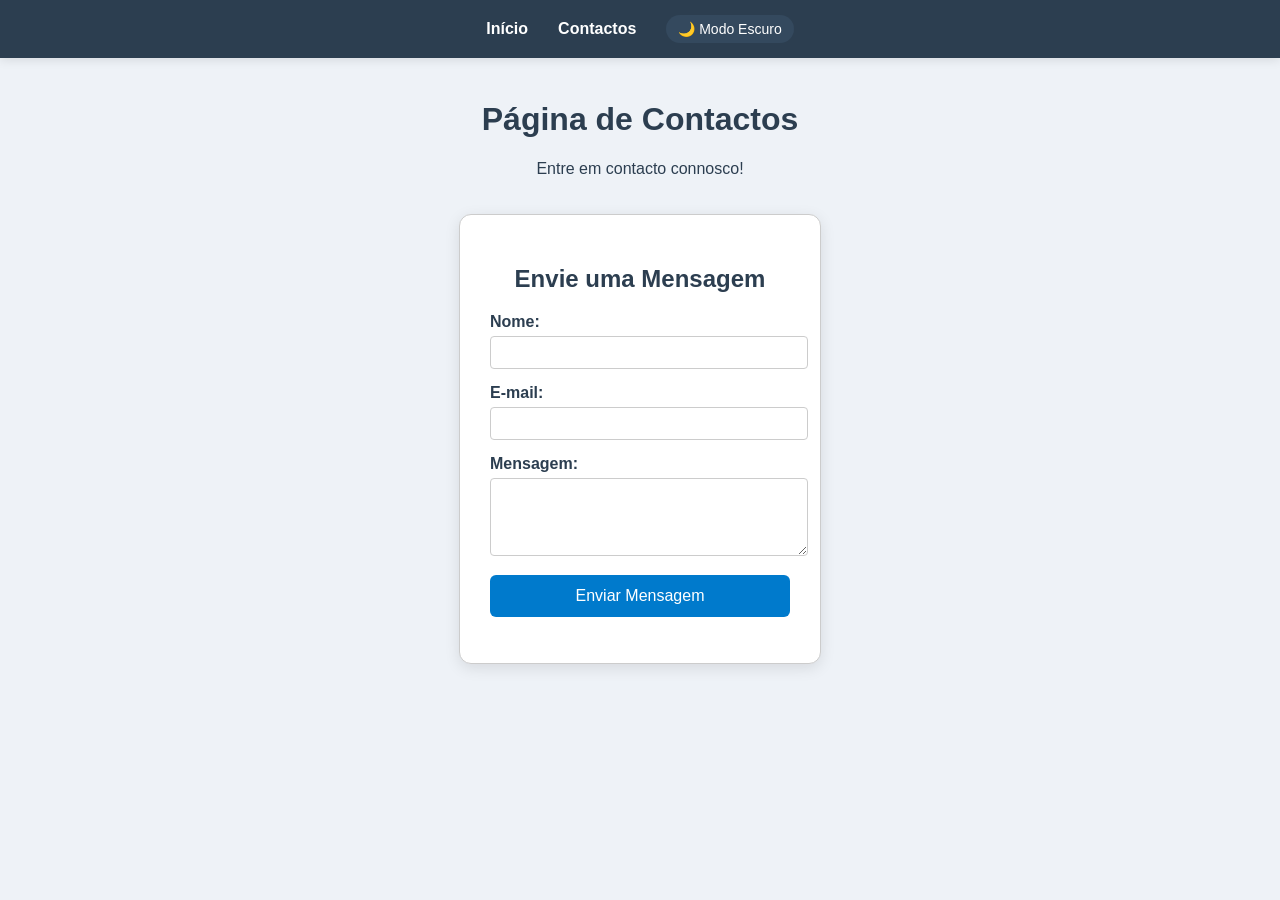
==== contacto.html @ 549dafdd "Primeira versão do meu site" ====
<!DOCTYPE html>
<html lang="pt">
<head>
    <meta charset="UTF-8">
    <meta name="viewport" content="width=device-width, initial-scale=1.0">
    <title>Contactos - O Meu Projeto</title>
    <link rel="stylesheet" href="style.css">
</head>
<body>

    <!-- Menu de Navegação Superior -->
    <nav class="navbar">
        <ul>
            <li><a href="index.html">Início</a></li>
            <li><a href="contacto.html">Contactos</a></li>
            <li><button id="btn-tema">🌙 Modo Escuro</button></li>
        </ul>
    </nav>

    <header>
        <h1>Página de Contactos</h1>
        <p>Entre em contacto connosco!</p>
    </header>

    <main>
        <section class="card">
            <h2>Envie uma Mensagem</h2>

            <!-- Formulário de Contacto -->
            <form id="formulario-contacto" style="display: flex; flex-direction: column; gap: 15px; text-align: left; width: 300px; margin: 0 auto;">
                <div>
                    <label for="nome" style="display: block; margin-bottom: 5px; font-weight: bold;">Nome:</label>
                    <input type="text" id="nome" required style="width: 100%; padding: 8px; border: 1px solid #ccc; border-radius: 4px;">
                </div>

                <div>
                    <label for="email" style="display: block; margin-bottom: 5px; font-weight: bold;">E-mail:</label>
                    <input type="email" id="email" required style="width: 100%; padding: 8px; border: 1px solid #ccc; border-radius: 4px;">
                </div>

                <div>
                    <label for="mensagem" style="display: block; margin-bottom: 5px; font-weight: bold;">Mensagem:</label>
                    <textarea id="mensagem" rows="4" required style="width: 100%; padding: 8px; border: 1px solid #ccc; border-radius: 4px; resize: vertical;"></textarea>
                </div>

                <button type="submit" style="width: 100%;">Enviar Mensagem</button>
            </form>

            <!-- Local para a mensagem de sucesso do JavaScript -->
            <p id="resposta-formulario" style="margin-top: 15px; font-weight: bold; text-align: center;"></p>
        </section>
    </main>

    <!-- Ligação ao script para processar o formulário -->
    <script src="script-contacto.js"></script>
</body>
</html>
---- style.css ----
/* Variáveis para controlar as cores (Claro por padrão) */
:root {
    --bg-principal: #eef2f7;
    --bg-cartao: white;
    --texto-principal: #2c3e50;
    --borda: #ccc;
    --transicao-suave: all 0.4s ease;
}

/* Cores quando o Modo Escuro estiver ativo */
[data-theme="dark"] {
    --bg-principal: #1a1a1a;
    --bg-cartao: #2d2d2d;
    --texto-principal: #f0f0f0;
    --borda: #444;
}

/* Configurações Gerais com transição suave de cor */
body {
    font-family: Arial, sans-serif;
    background-color: var(--bg-principal);
    color: var(--texto-principal);
    text-align: center;
    padding: 0;
    margin: 0;
    padding-top: 80px;
    transition: var(--transicao-suave);
}

/* Animação de Deslize Suave para os Cartões */
@keyframes deslizarParaCima {
    from {
        opacity: 0;
        transform: translateY(30px);
    }
    to {
        opacity: 1;
        transform: translateY(0);
    }
}

/* Cartão Central com Animação aplicada */
.card {
    background: var(--bg-cartao);
    border: 1px solid var(--borda);
    padding: 30px;
    border-radius: 12px;
    display: inline-block;
    box-shadow: 0 4px 15px rgba(0,0,0,0.1);
    margin-top: 20px;
    transition: var(--transicao-suave);

    /* Ativa a animação ao carregar a página */
    animation: deslizarParaCima 0.6s ease-out forwards;
}

/* Estilo da Barra de Menu */
.navbar {
    background-color: #2c3e50;
    padding: 15px 0;
    position: fixed;
    top: 0;
    left: 0;
    width: 100%;
    box-shadow: 0 2px 10px rgba(0,0,0,0.1);
    z-index: 1000;
}

.navbar ul {
    list-style: none;
    margin: 0;
    padding: 0;
    display: flex;
    justify-content: center;
    align-items: center;
    gap: 30px;
}

.navbar a {
    color: white;
    text-decoration: none;
    font-weight: bold;
    font-size: 16px;
    transition: color 0.3s;
}

.navbar a:hover {
    color: #3498db;
}

/* Botão do Modo Escuro na Navbar */
#btn-tema {
background: #34495e;
color: white;
border: none;
padding: 6px 12px;
border-radius: 20px;
cursor: pointer;
font-size: 14px;
transition: background 0.3s;
}
#btn-tema:hover {
background: #5d6d7e;
}

/* Botões Gerais */
button {
    background-color: #007acc;
    color: white;
    border: none;
    padding: 12px 24px;
    border-radius: 6px;
    font-size: 16px;
    cursor: pointer;
    transition: var(--transicao-suave);
}

button:hover {
    background-color: #005999;
}
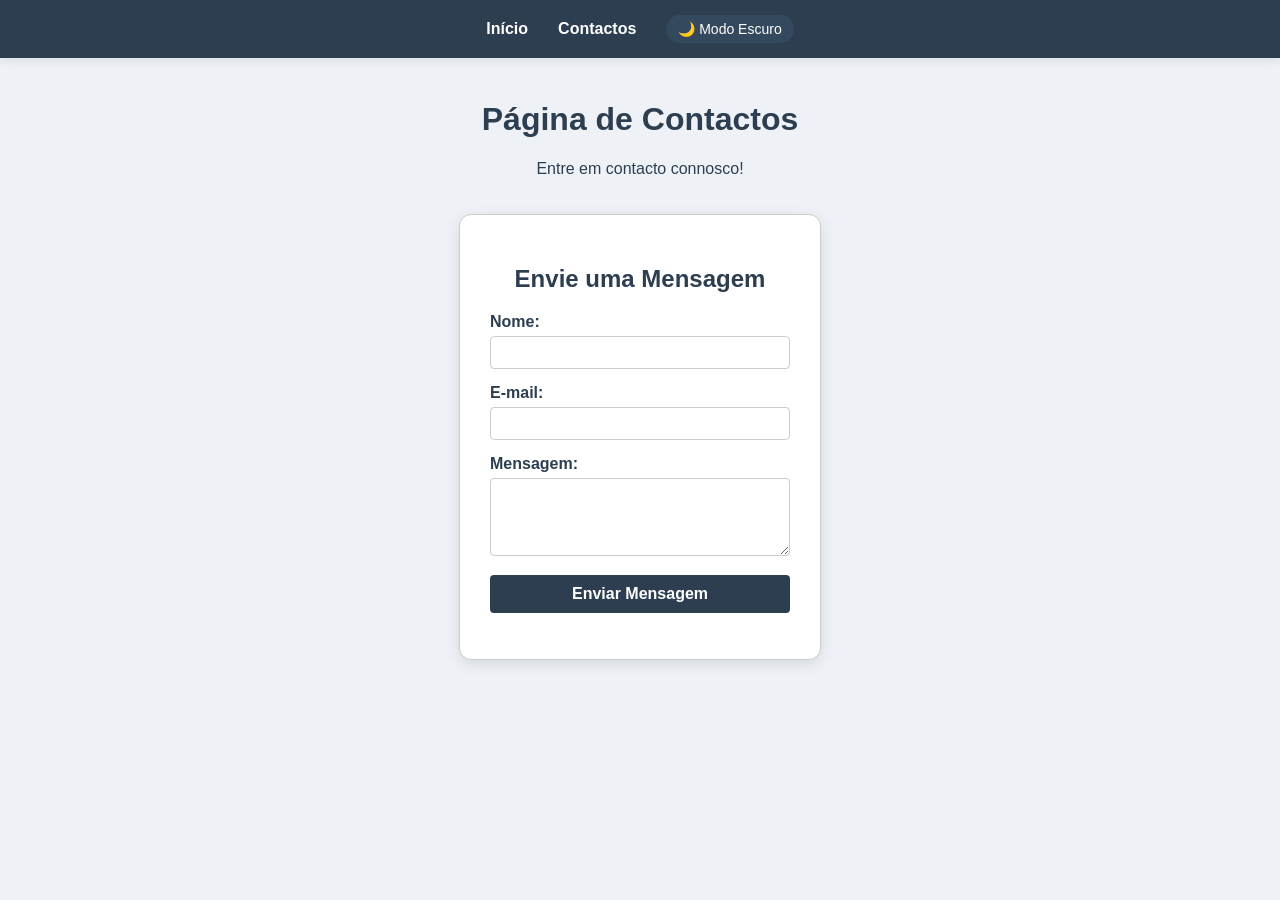
==== commit 2368cb2d: "Corrigido o nome do CSS, scripts de submissao e persistencia do contador" ====
--- a/contacto.html
+++ b/contacto.html
@@ -4,7 +4,8 @@
     <meta charset="UTF-8">
     <meta name="viewport" content="width=device-width, initial-scale=1.0">
     <title>Contactos - O Meu Projeto</title>
-    <link rel="stylesheet" href="style.css">
+    <!-- CORREÇÃO: Alterado de style.css para styles.css para carregar o seu design -->
+    <link rel="stylesheet" href="styles.css">
 </head>
 <body>
 
@@ -26,32 +27,30 @@
         <section class="card">
             <h2>Envie uma Mensagem</h2>
 
-            <!-- Formulário de Contacto -->
-            <form id="formulario-contacto" style="display: flex; flex-direction: column; gap: 15px; text-align: left; width: 300px; margin: 0 auto;">
+            <!-- FORMULÁRIO CONFIGURADO COM ACTION E METHOD -->
+            <form id="formulario-contacto" action="https://formspree.io/f/xykvevle" method="POST" style="display: flex; flex-direction: column; gap: 15px; text-align: left; width: 300px; margin: 0 auto;">
                 <div>
                     <label for="nome" style="display: block; margin-bottom: 5px; font-weight: bold;">Nome:</label>
-                    <input type="text" id="nome" required style="width: 100%; padding: 8px; border: 1px solid #ccc; border-radius: 4px;">
+                    <input type="text" id="nome" name="name" required style="width: 100%; padding: 8px; border: 1px solid #ccc; border-radius: 4px; box-sizing: border-box;">
                 </div>
 
                 <div>
                     <label for="email" style="display: block; margin-bottom: 5px; font-weight: bold;">E-mail:</label>
-                    <input type="email" id="email" required style="width: 100%; padding: 8px; border: 1px solid #ccc; border-radius: 4px;">
+                    <input type="email" id="email" name="email" required style="width: 100%; padding: 8px; border: 1px solid #ccc; border-radius: 4px; box-sizing: border-box;">
                 </div>
 
                 <div>
                     <label for="mensagem" style="display: block; margin-bottom: 5px; font-weight: bold;">Mensagem:</label>
-                    <textarea id="mensagem" rows="4" required style="width: 100%; padding: 8px; border: 1px solid #ccc; border-radius: 4px; resize: vertical;"></textarea>
+                    <textarea id="mensagem" name="message" rows="4" required style="width: 100%; padding: 8px; border: 1px solid #ccc; border-radius: 4px; resize: vertical; box-sizing: border-box;"></textarea>
                 </div>
 
-                <button type="submit" style="width: 100%;">Enviar Mensagem</button>
+                <button type="submit" style="width: 100%; padding: 10px; border-radius: 4px; border: none; background-color: #2c3e50; color: white; cursor: pointer; font-weight: bold;">Enviar Mensagem</button>
             </form>
 
-            <!-- Local para a mensagem de sucesso do JavaScript -->
             <p id="resposta-formulario" style="margin-top: 15px; font-weight: bold; text-align: center;"></p>
         </section>
     </main>
 
-    <!-- Ligação ao script para processar o formulário -->
     <script src="script-contacto.js"></script>
 </body>
 </html>
--- a/styles.css
+++ b/styles.css
@@ -0,0 +1,137 @@
+/* Variáveis para controlar as cores (Claro por padrão) */
+:root {
+    --bg-principal: #eef2f7;
+    --bg-cartao: white;
+    --texto-principal: #2c3e50;
+    --texto-secundario: #ffffff;
+    --borda: #ccc;
+    --bg-input: #ffffff;
+    --transicao-suave: all 0.4s ease;
+}
+
+/* Cores quando o Modo Escuro estiver ativo */
+[data-theme="dark"] {
+    --bg-principal: #1a1a1a;
+    --bg-cartao: #2d2d2d;
+    --texto-principal: #f0f0f0;
+    --borda: #444;
+    --bg-input: #3d3d3d; /* Fundo escuro para os inputs do formulário */
+}
+
+/* Configurações Gerais com transição suave de cor */
+body {
+    font-family: Arial, sans-serif;
+    background-color: var(--bg-principal);
+    color: var(--texto-principal);
+    text-align: center;
+    padding: 0;
+    margin: 0;
+    padding-top: 80px;
+    transition: var(--transicao-suave);
+}
+
+/* Animação de Deslize Suave para os Cartões */
+@keyframes deslizarParaCima {
+    from {
+        opacity: 0;
+        transform: translateY(30px);
+    }
+    to {
+        opacity: 1;
+        transform: translateY(0);
+    }
+}
+
+/* Cartão Central com Animação aplicada */
+.card {
+    background: var(--bg-cartao);
+    border: 1px solid var(--borda);
+    padding: 30px;
+    border-radius: 12px;
+    display: inline-block;
+    box-shadow: 0 4px 15px rgba(0,0,0,0.1);
+    margin-top: 20px;
+    transition: var(--transicao-suave);
+
+    /* Ativa a animação ao carregar a página */
+    animation: deslizarParaCima 0.6s ease-out forwards;
+}
+
+/* Estilo da Barra de Menu */
+.navbar {
+    background-color: #2c3e50;
+    padding: 15px 0;
+    position: fixed;
+    top: 0;
+    left: 0;
+    width: 100%;
+    box-shadow: 0 2px 10px rgba(0,0,0,0.1);
+    z-index: 1000;
+}
+
+.navbar ul {
+    list-style: none;
+    margin: 0;
+    padding: 0;
+    display: flex;
+    justify-content: center;
+    align-items: center;
+    gap: 30px;
+}
+
+.navbar a {
+    color: var(--texto-secundario);
+    text-decoration: none;
+    font-weight: bold;
+    font-size: 16px;
+    transition: color 0.3s;
+}
+
+.navbar a:hover {
+    color: #3498db;
+}
+
+/* Botão do Modo Escuro na Navbar */
+#btn-tema {
+background: #34495e;
+color: white;
+border: none;
+padding: 6px 12px;
+border-radius: 20px;
+cursor: pointer;
+font-size: 14px;
+transition: background 0.3s;
+}
+#btn-tema:hover {
+background: #5d6d7e;
+}
+
+/* Botões Gerais */
+button {
+    background-color: #007acc;
+    color: white;
+    border: none;
+    padding: 12px 24px;
+    border-radius: 6px;
+    font-size: 16px;
+    cursor: pointer;
+    transition: var(--transicao-suave);
+}
+
+button:hover {
+    background-color: #005999;
+}
+
+/* ESTILOS PARA ADAPTAR O FORMULÁRIO AO MODO ESCURO */
+input, textarea {
+    background-color: var(--bg-input) !important;
+    color: var(--texto-principal) !important;
+    border: 1px solid var(--borda) !important;
+    transition: var(--transicao-suave);
+}
+
+/* Ajuste de contraste para labels no formulário */
+label {
+    color: var(--texto-principal);
+    transition: var(--transicao-suave);
+}
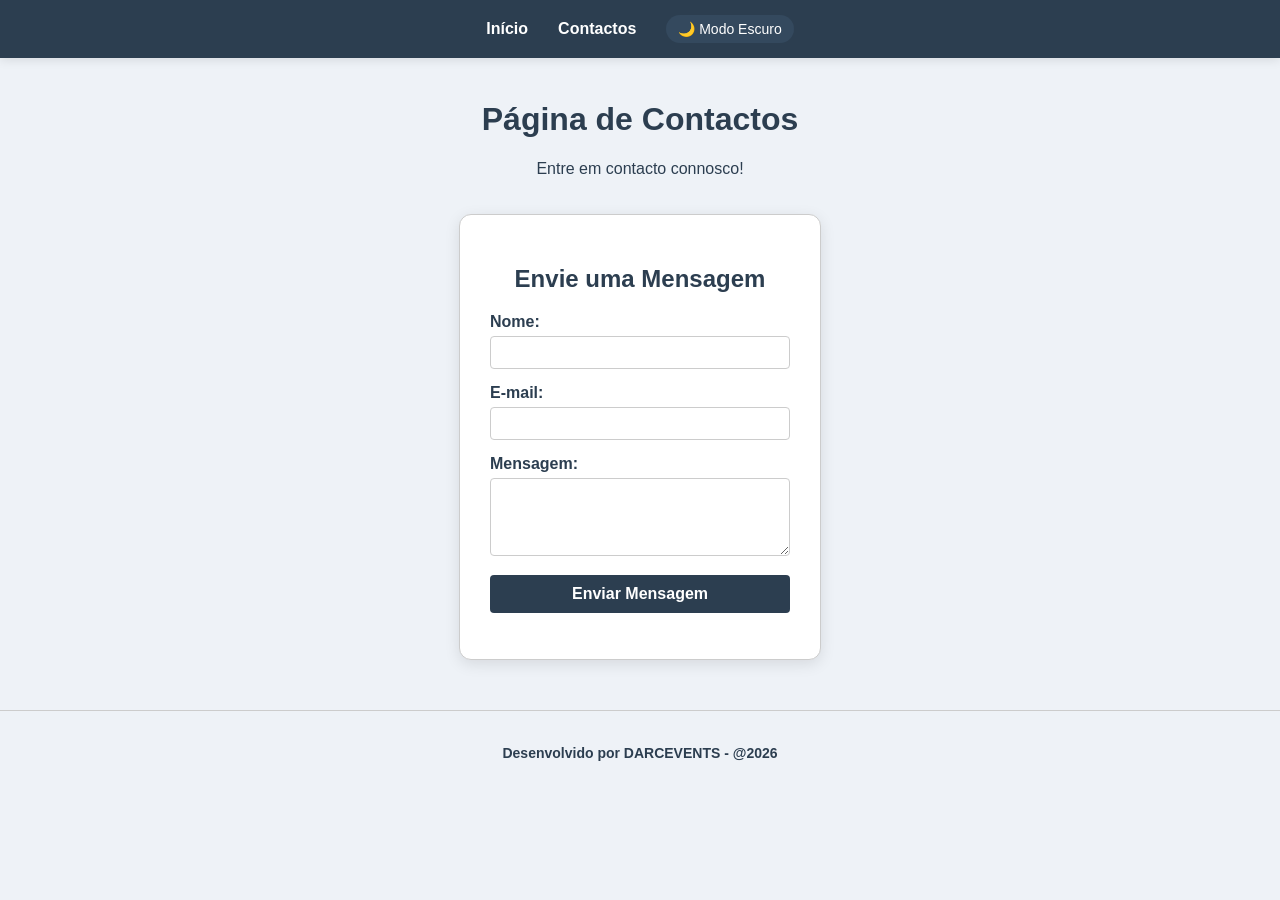
==== commit 2383bc1e: "Integracao profissional do Rodapé" ====
--- a/contacto.html
+++ b/contacto.html
@@ -51,6 +51,10 @@
         </section>
     </main>
 
+    <footer class="rodape">
+        <p>Desenvolvido por DARCEVENTS - @2026</p>
+    </footer>
+
     <script src="script-contacto.js"></script>
 </body>
 </html>
--- a/styles.css
+++ b/styles.css
@@ -135,3 +135,13 @@
     color: var(--texto-principal);
     transition: var(--transicao-suave);
 }
+/* Estilo do Rodapé */
+.rodape {
+    margin-top: 50px;
+    padding: 20px 0;
+    border-top: 1px solid var(--borda);
+    color: var(--texto-principal);
+    font-size: 14px;
+    font-weight: bold;
+    transition: var(--transicao-suave);
+}
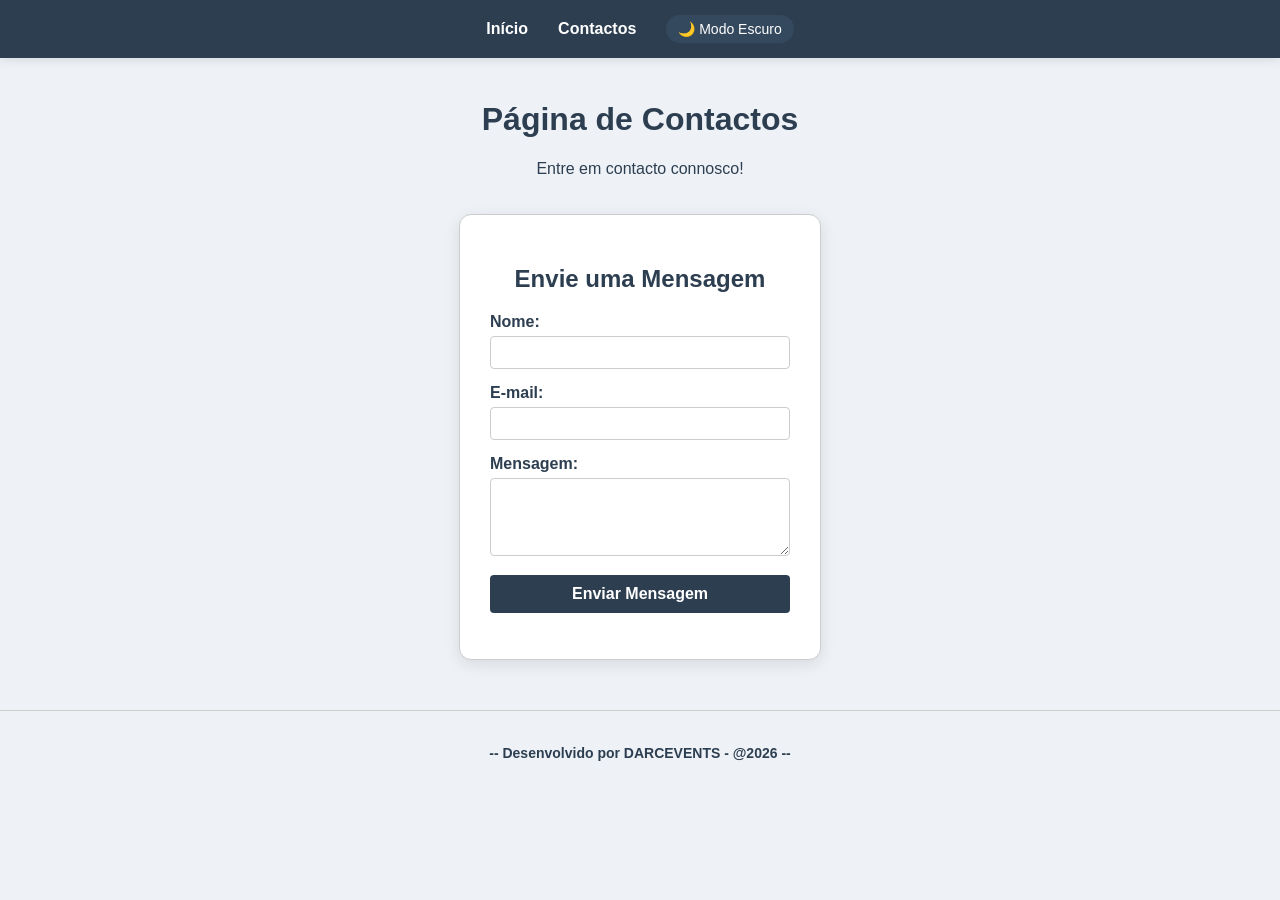
==== commit d7b06e4c: "Ajustes feitos nas paginas index e contacto" ====
--- a/contacto.html
+++ b/contacto.html
@@ -52,7 +52,7 @@
     </main>
 
     <footer class="rodape">
-        <p>Desenvolvido por DARCEVENTS - @2026</p>
+        <p>-- Desenvolvido por DARCEVENTS - @2026 --</p>
     </footer>
 
     <script src="script-contacto.js"></script>
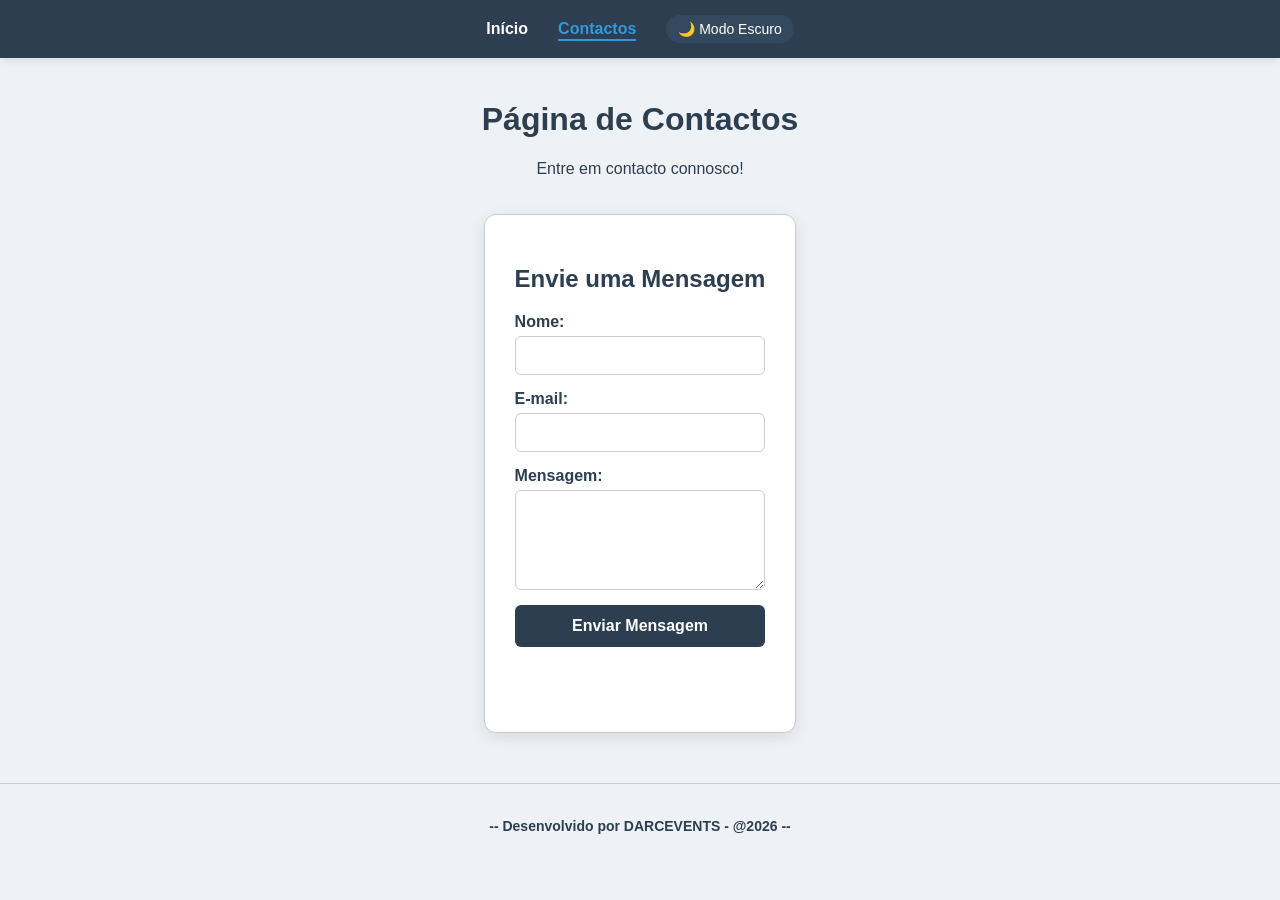
==== commit 0a6b7cf6: "Refatorar formulário de contacto e melhorar navegação e responsividade. Move estilos inline para CSS" ====
--- a/contacto.html
+++ b/contacto.html
@@ -4,7 +4,6 @@
     <meta charset="UTF-8">
     <meta name="viewport" content="width=device-width, initial-scale=1.0">
     <title>Contactos - O Meu Projeto</title>
-    <!-- CORREÇÃO: Alterado de style.css para styles.css para carregar o seu design -->
     <link rel="stylesheet" href="styles.css">
 </head>
 <body>
@@ -13,7 +12,7 @@
     <nav class="navbar">
         <ul>
             <li><a href="index.html">Início</a></li>
-            <li><a href="contacto.html">Contactos</a></li>
+            <li><a href="contacto.html" class="ativo" aria-current="page">Contactos</a></li>
             <li><button id="btn-tema">🌙 Modo Escuro</button></li>
         </ul>
     </nav>
@@ -27,27 +26,26 @@
         <section class="card">
             <h2>Envie uma Mensagem</h2>
 
-            <!-- FORMULÁRIO CONFIGURADO COM ACTION E METHOD -->
-            <form id="formulario-contacto" action="https://formspree.io/f/xykvevle" method="POST" style="display: flex; flex-direction: column; gap: 15px; text-align: left; width: 300px; margin: 0 auto;">
-                <div>
-                    <label for="nome" style="display: block; margin-bottom: 5px; font-weight: bold;">Nome:</label>
-                    <input type="text" id="nome" name="name" required style="width: 100%; padding: 8px; border: 1px solid #ccc; border-radius: 4px; box-sizing: border-box;">
+            <form id="formulario-contacto" class="formulario-contacto" action="https://formspree.io/f/xykvevle" method="POST">
+                <div class="campo">
+                    <label for="nome">Nome:</label>
+                    <input type="text" id="nome" name="name" required autocomplete="name">
                 </div>
 
-                <div>
-                    <label for="email" style="display: block; margin-bottom: 5px; font-weight: bold;">E-mail:</label>
-                    <input type="email" id="email" name="email" required style="width: 100%; padding: 8px; border: 1px solid #ccc; border-radius: 4px; box-sizing: border-box;">
+                <div class="campo">
+                    <label for="email">E-mail:</label>
+                    <input type="email" id="email" name="email" required autocomplete="email">
                 </div>
 
-                <div>
-                    <label for="mensagem" style="display: block; margin-bottom: 5px; font-weight: bold;">Mensagem:</label>
-                    <textarea id="mensagem" name="message" rows="4" required style="width: 100%; padding: 8px; border: 1px solid #ccc; border-radius: 4px; resize: vertical; box-sizing: border-box;"></textarea>
+                <div class="campo">
+                    <label for="mensagem">Mensagem:</label>
+                    <textarea id="mensagem" name="message" rows="4" required minlength="10"></textarea>
                 </div>
 
-                <button type="submit" style="width: 100%; padding: 10px; border-radius: 4px; border: none; background-color: #2c3e50; color: white; cursor: pointer; font-weight: bold;">Enviar Mensagem</button>
+                <button type="submit" class="btn-enviar">Enviar Mensagem</button>
             </form>
 
-            <p id="resposta-formulario" style="margin-top: 15px; font-weight: bold; text-align: center;"></p>
+            <p id="resposta-formulario" role="status" aria-live="polite"></p>
         </section>
     </main>
 
--- a/styles.css
+++ b/styles.css
@@ -89,6 +89,12 @@
 
 .navbar a:hover {
     color: #3498db;
+}
+
+.navbar a.ativo {
+    color: #3498db;
+    border-bottom: 2px solid #3498db;
+    padding-bottom: 2px;
 }
 
 /* Botão do Modo Escuro na Navbar */
@@ -135,6 +141,93 @@
     color: var(--texto-principal);
     transition: var(--transicao-suave);
 }
+
+/* Formulário de Contacto */
+.formulario-contacto {
+    display: flex;
+    flex-direction: column;
+    gap: 15px;
+    text-align: left;
+    width: 100%;
+    max-width: 400px;
+    margin: 0 auto;
+}
+
+.formulario-contacto .campo {
+    display: flex;
+    flex-direction: column;
+    gap: 5px;
+}
+
+.formulario-contacto label {
+    font-weight: bold;
+}
+
+.formulario-contacto input,
+.formulario-contacto textarea {
+    width: 100%;
+    padding: 10px;
+    border-radius: 6px;
+    box-sizing: border-box;
+    font-size: 15px;
+}
+
+.formulario-contacto input:focus,
+.formulario-contacto textarea:focus {
+    outline: none;
+    border-color: #3498db !important;
+    box-shadow: 0 0 0 3px rgba(52, 152, 219, 0.25);
+}
+
+.formulario-contacto textarea {
+    resize: vertical;
+    min-height: 100px;
+}
+
+.formulario-contacto .btn-enviar {
+    width: 100%;
+    padding: 12px;
+    border-radius: 6px;
+    font-weight: bold;
+    background-color: #2c3e50;
+}
+
+.formulario-contacto .btn-enviar:hover {
+    background-color: #34495e;
+}
+
+.formulario-contacto .btn-enviar:disabled {
+    opacity: 0.6;
+    cursor: not-allowed;
+}
+
+#resposta-formulario {
+    margin-top: 15px;
+    font-weight: bold;
+    text-align: center;
+    min-height: 1.5em;
+}
+
+#resposta-formulario.sucesso { color: #27ae60; }
+#resposta-formulario.erro { color: #e74c3c; }
+#resposta-formulario.aguardar { color: #f39c12; }
+
+@media (max-width: 600px) {
+    body {
+        padding-top: 120px;
+    }
+
+    .navbar ul {
+        flex-wrap: wrap;
+        gap: 15px;
+        padding: 0 15px;
+    }
+
+    .card {
+        margin: 20px 15px 0;
+        padding: 20px;
+    }
+}
 /* Estilo do Rodapé */
 .rodape {
     margin-top: 50px;
